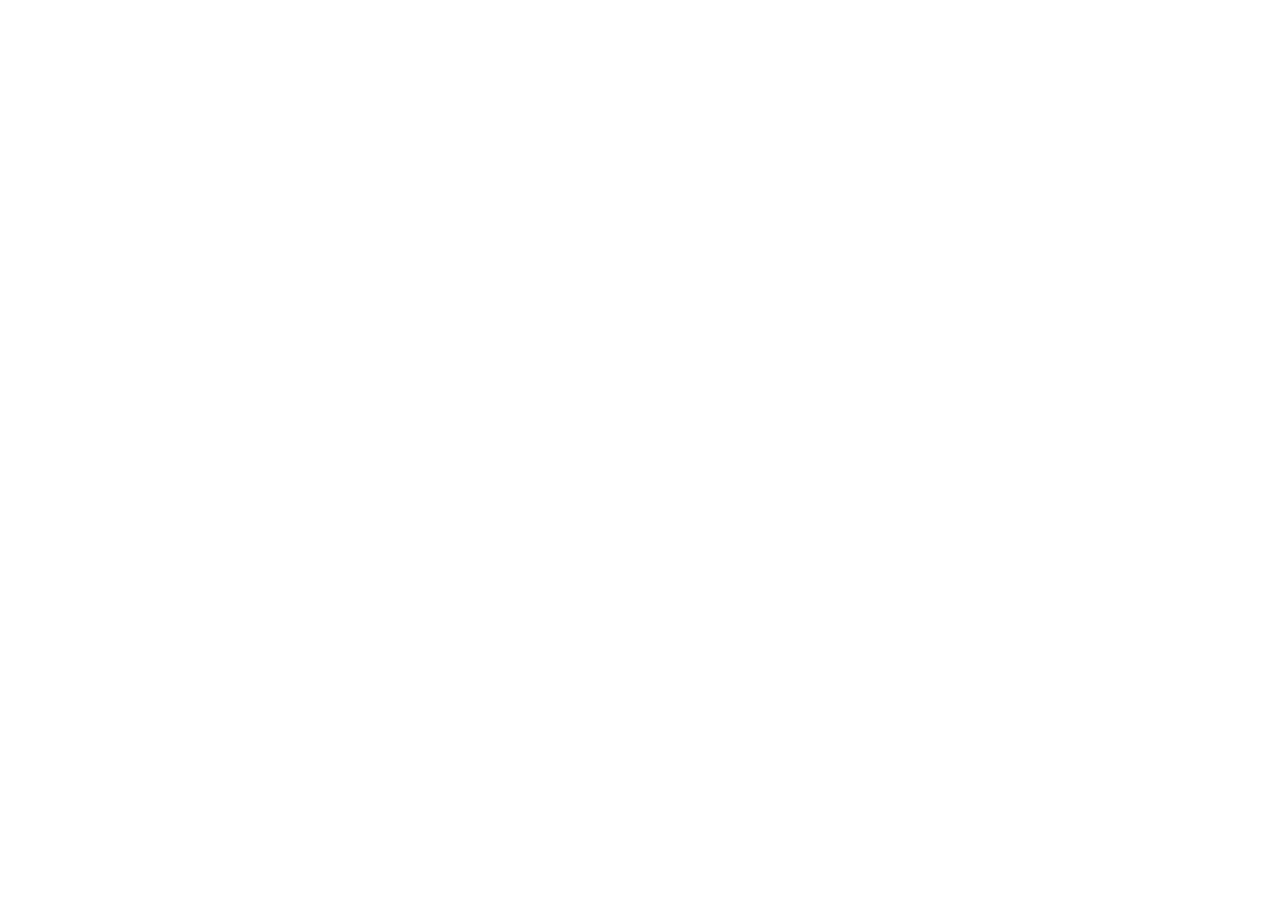
==== index.html @ f2cea769 "Add files via upload" ====
<!DOCTYPE html>
<html lang="en">


<head>
<meta charset="UTF-8">
<meta name="viewport" content="width=device-width, initial-scale=1.0">
<title>Document</title>
</head>
<style>

body{
margin:0px;
BACKGROUND:white;
}

#back
{
    width:50%;
    //background:blue;
}

body{
margin:0px;
}

#bg
{
width:113%;
margin:auto;
}




</style>


<body>
        <div id="bg">
            <video id="video" autoplay loop muted style="width:100%" ;>
            <source src="images/table.mp4" type="video/mp4" >
            Your browser does not support video
            </video>
        </div>

    
    

<script>


function redirect()
{


    //alert("redirecting....!")
     //document.bgColor="green"
     window.location="pianoapp.html"

}

function settimer()
{
    clearInterval(t1)
    alert("timer is stoped")
}

var t1 = setTimeout("redirect()",3000)

</script>
</body>
</html>
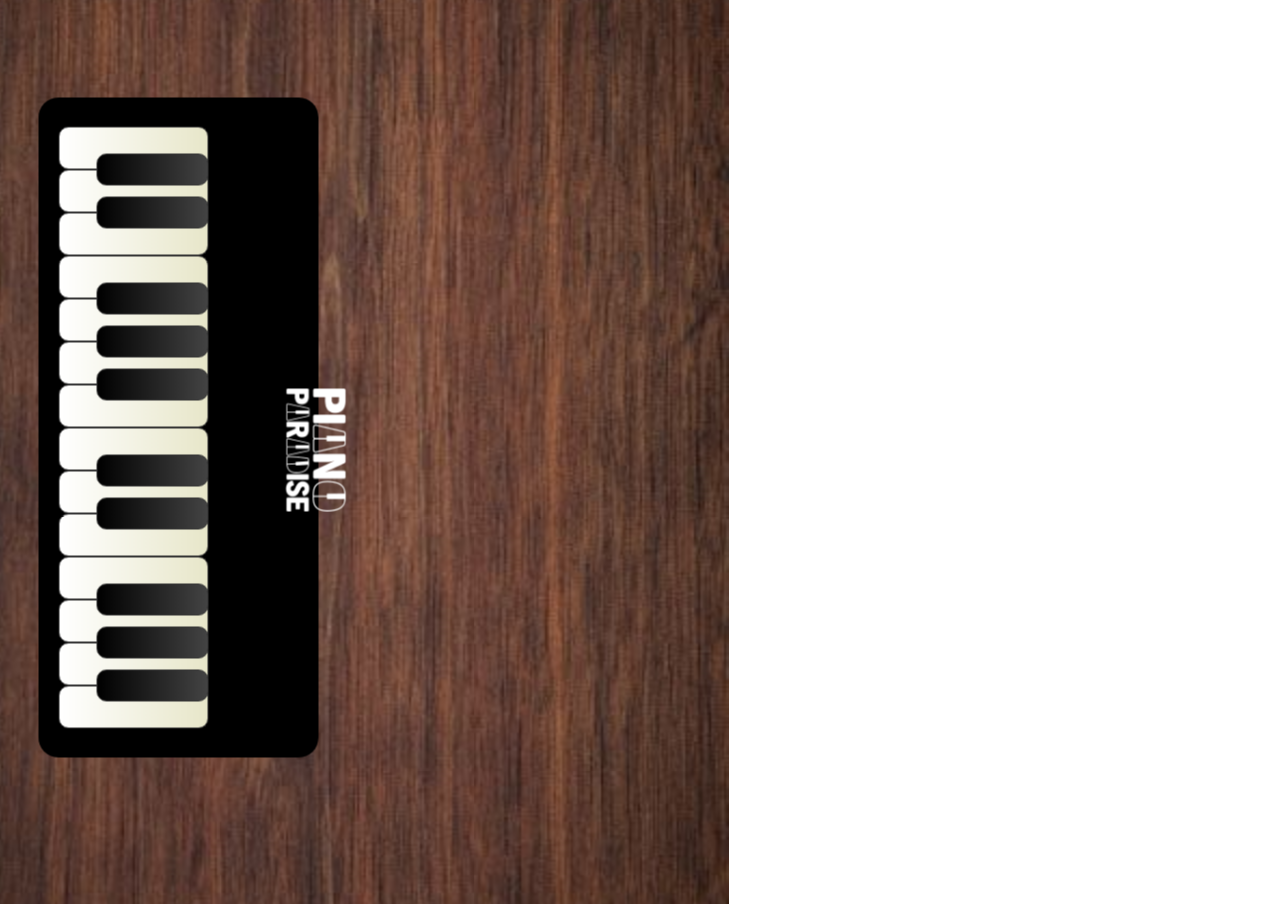
==== commit 6e5f4d35: "Add files via upload" ====
--- a/index.html
+++ b/index.html
@@ -1,73 +1,103 @@
+
 <!DOCTYPE html>
 <html lang="en">
 
-
 <head>
-<meta charset="UTF-8">
-<meta name="viewport" content="width=device-width, initial-scale=1.0">
-<title>Document</title>
+    <meta charset="UTF-8">
+    <meta http-equiv="X-UA-Compatible" content="IE=edge">
+    <meta name="viewport" content="width=device-width, initial-scale=1.0">
+    <title>Piano</title>
+    <link rel="stylesheet" href="stylee.css">
+    <script src="script.js" defer></script>
 </head>
-<style>
-
-body{
-margin:0px;
-BACKGROUND:white;
-}
-
-#back
-{
-    width:50%;
-    //background:blue;
-}
-
-body{
-margin:0px;
-}
-
-#bg
-{
-width:113%;
-margin:auto;
-}
-
-
-
-
-</style>
 
 
 <body>
-        <div id="bg">
-            <video id="video" autoplay loop muted style="width:100%" ;>
-            <source src="images/table.mp4" type="video/mp4" >
-            Your browser does not support video
-            </video>
+
+    <div class="bg"><img src="images/pianotable.jpg" width="100%" height="100%"></div>
+    
+    <div class="area"></div>
+
+    <div class="logo"><img src="images/logoo.png" width="100%"></div>
+
+    <div class="piano">
+        <div data-note="c3" class="key white">
         </div>
+        <div data-note="c3#" class="key black">
+        </div>
+        <div data-note="d3" class="key white">
+        </div>
+        <div data-note="d3#" class="key black">
+        </div>
+        <div data-note="e3" class="key white">
+        </div>
+        <div data-note="f3" class="key white">
+        </div>
+        <div data-note="f3#" class="key black">
+        </div>
+        <div data-note="g3" class="key white">
+        </div>
+        <div data-note="g3#" class="key black">
+        </div>
+        <div data-note="a3" class="key white">
+        </div>
+        <div data-note="a3#" class="key black">
+        </div>
+        <div data-note="b3" class="key white">
+        </div>
+        <div data-note="c4" class="key white">
+        </div>
+        <div data-note="c4#" class="key black">
+        </div>
+        <div data-note="d4" class="key white">
+        </div>
+        <div data-note="d4#" class="key black">
+        </div>
+        <div data-note="e4" class="key white">
+        </div>
+        <div data-note="f4" class="key white">
+        </div>
+        <div data-note="f4#" class="key black">
+        </div>
+        <div data-note="g4" class="key white">
+        </div>
+        <div data-note="g4#" class="key black">
+        </div>
+        <div data-note="a4" class="key white">
+        </div>
+        <div data-note="a4#" class="key black">
+        </div>
+        <div data-note="b4" class="key white">
+        </div>
+        
+        
+    </div>
 
-    
-    
+    <audio id="c3" src="samples/c3.mp3"></audio>
+    <audio id="c3#" src="samples/c-3.mp3"></audio>
+    <audio id="d3" src="samples/d3.mp3"></audio>
+    <audio id="d3#" src="samples/d-3.mp3"></audio>
+    <audio id="e3" src="samples/e3.mp3"></audio>
+    <audio id="f3" src="samples/f3.mp3"></audio>
+    <audio id="f3#" src="samples/f-3.mp3"></audio>
+    <audio id="g3" src="samples/g3.mp3"></audio>
+    <audio id="g3#" src="samples/g-3.mp3"></audio>
+    <audio id="a3" src="samples/a3.mp3"></audio>
+    <audio id="a3#" src="samples/a-3.mp3"></audio>
+    <audio id="b3" src="samples/B3.wav"></audio>
+    <audio id="c4" src="samples/c4.mp3"></audio>
+    <audio id="c4#" src="samples/c-4.mp3"></audio>
+    <audio id="d4" src="samples/d4.mp3"></audio>
+    <audio id="d4#" src="samples/D-4.wav"></audio>
+    <audio id="e4" src="samples/E4.wav"></audio>
+    <audio id="f4" src="samples/f4.mp3"></audio>
+    <audio id="f4#" src="samples/f-4.mp3"></audio>
+    <audio id="g4" src="samples/g4.mp3"></audio>
+    <audio id="g4#" src="samples/g-4.mp3"></audio>
+    <audio id="a4" src="samples/a4.mp3"></audio>
+    <audio id="a4#" src="samples/a-4.wav"></audio>
+    <audio id="b4" src="samples/B4.wav"></audio>
 
-<script>
+</body>
 
-
-function redirect()
-{
-
-
-    //alert("redirecting....!")
-     //document.bgColor="green"
-     window.location="pianoapp.html"
-
-}
-
-function settimer()
-{
-    clearInterval(t1)
-    alert("timer is stoped")
-}
-
-var t1 = setTimeout("redirect()",3000)
-
-</script>
-</body>
-</html>+</html>
--- a/stylee.css
+++ b/stylee.css
@@ -0,0 +1,193 @@
+*,
+*::before,
+*::after {
+    box-sizing: border-box;
+}
+
+body {
+    bakground-color: #d896ac;
+    margin: 0;
+    min-height: 100vh;
+    display: flex;
+    flex-wrap: wrap;
+    justify-content: center;
+    align-items: center;
+    position: fixed;
+}
+.bg
+{
+    width:250%;
+    height: 100%;
+    position:fixed;
+    z-index: -2;
+}
+.area
+{
+    width:660px;
+    height:280px;
+    background: black;
+    margin:auto;
+    margin-top: 200px;
+    margin-left: -45px;
+    border-radius: 20px;
+    box-hadow: 15px 15px 20px rgb(31, 27, 27);
+    position:absolute;
+    z-index:-1;
+}
+.logo
+{
+    width:22%;
+    heigt:40px;
+    backround: green;
+    margin:auto;
+    top:380px;
+    lft:150px;
+    position:absolute;
+    z-index: 2;
+}
+.piano {
+    display: flex;
+    margin-top: 0;
+    margin-left: -45px;
+    position: relative;
+    top: 50px;
+}
+
+.key {
+    height: calc(var(--width)*3.5);
+    width: var(--width);
+    margin-top: 190px;
+    
+}
+
+.white {
+    --width: 43px;
+    background-image: linear-gradient(#e7e6c9,#ffffff);
+    border: 1px solid #333;
+    border-radius: 10px;
+    box-sadow: 0px 0px 30px  rgb(255, 231, 180);
+    transition: 200ms;
+    cursor: pointer;
+    
+}
+
+.black {
+    --width: 32px;
+    background-image: linear-gradient(#434343,#000000);
+    border: 1px solid #333;
+    margin-left: calc(var(--width)/-2);
+    margin-right: calc(var(--width)/-2);
+    z-index: 2;
+    border-radius: 10px;
+    transition: 200ms;
+    cursor: pointer;
+}
+
+.white.active {
+    background-image: linear-gradient(#ffffff,#e7e6c9);
+}
+
+.black.active {
+    background-image: linear-gradient(#000000,#434343);
+}
+
+
+.piano .key:hover {
+    background-color: rgb(140, 101, 230);
+}
+
+
+/* Extra small devices (phones, 600px and down) */
+@media only screen and (max-width: 600px) 
+{
+    body {
+        rotate: 90deg;
+    }
+
+    .container {
+        width: 550px;
+        flex-shrink: 0;
+    }
+
+    .black-key {
+        width: 30px;
+    }
+
+    #w {
+        left: 5%;
+    }
+
+    #e {
+        left: 16%;
+    }
+
+    #t {
+        left: 37.5%;
+    }
+
+    #y {
+        left: 48%;
+    }
+
+    #u {
+        right: 35%;
+    }
+
+    #o {
+        right: 14.5%;
+    }
+
+    #p {
+        right: 4%;
+    }
+
+}
+
+
+/* Small devices (portrait tablets and large phones, 600px and up) */
+@media only screen and (min-width: 600px) 
+{
+	
+    body {
+        rotate: 90deg;
+    }
+
+    .container {
+        width: 550px;
+        flex-shrink: 0;
+    }
+
+    .black-key {
+        width: 30px;
+    }
+
+    #w {
+        left: 5%;
+    }
+
+    #e {
+        left: 16%;
+    }
+
+    #t {
+        left: 37.5%;
+    }
+
+    #y {
+        left: 48%;
+    }
+
+    #u {
+        right: 35%;
+    }
+
+    #o {
+        right: 14.5%;
+    }
+
+    #p {
+        right: 4%;
+    }
+}
+
+
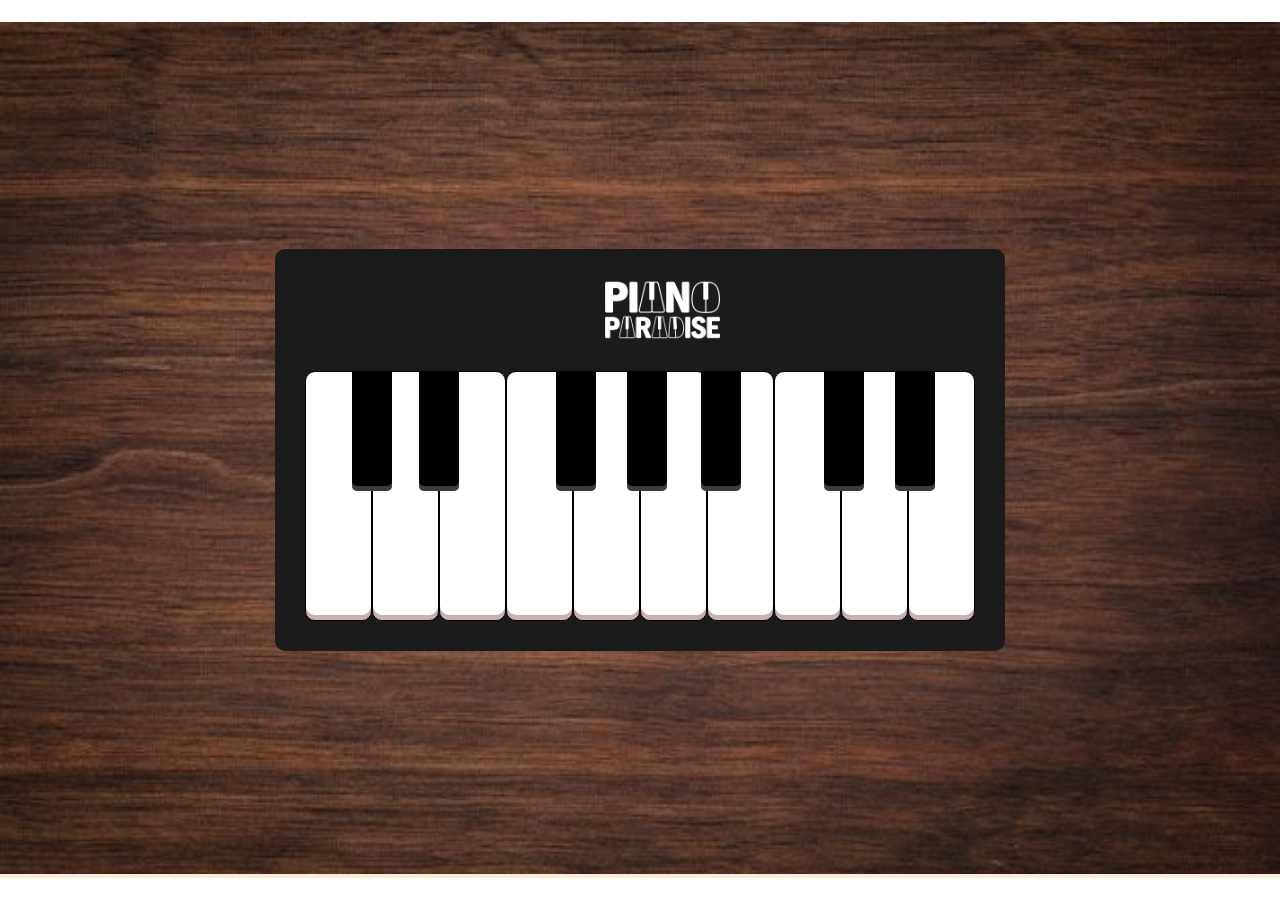
==== commit d2fda372: "Add files via upload" ====
--- a/index.html
+++ b/index.html
@@ -1,103 +1,55 @@
-
 <!DOCTYPE html>
 <html lang="en">
 
 <head>
     <meta charset="UTF-8">
     <meta http-equiv="X-UA-Compatible" content="IE=edge">
-    <meta name="viewport" content="width=device-width, initial-scale=1.0">
-    <title>Piano</title>
-    <link rel="stylesheet" href="stylee.css">
-    <script src="script.js" defer></script>
+    <meta name="viewport" content="width=device-width, initial-scale=1.0, user-scalable=no">
+    <title>Web Piano - by Tushar Soni</title>
+    <link rel="stylesheet" href="style.css">
 </head>
-
 
 <body>
 
-    <div class="bg"><img src="images/pianotable.jpg" width="100%" height="100%"></div>
-    
-    <div class="area"></div>
-
-    <div class="logo"><img src="images/logoo.png" width="100%"></div>
-
-    <div class="piano">
-        <div data-note="c3" class="key white">
-        </div>
-        <div data-note="c3#" class="key black">
-        </div>
-        <div data-note="d3" class="key white">
-        </div>
-        <div data-note="d3#" class="key black">
-        </div>
-        <div data-note="e3" class="key white">
-        </div>
-        <div data-note="f3" class="key white">
-        </div>
-        <div data-note="f3#" class="key black">
-        </div>
-        <div data-note="g3" class="key white">
-        </div>
-        <div data-note="g3#" class="key black">
-        </div>
-        <div data-note="a3" class="key white">
-        </div>
-        <div data-note="a3#" class="key black">
-        </div>
-        <div data-note="b3" class="key white">
-        </div>
-        <div data-note="c4" class="key white">
-        </div>
-        <div data-note="c4#" class="key black">
-        </div>
-        <div data-note="d4" class="key white">
-        </div>
-        <div data-note="d4#" class="key black">
-        </div>
-        <div data-note="e4" class="key white">
-        </div>
-        <div data-note="f4" class="key white">
-        </div>
-        <div data-note="f4#" class="key black">
-        </div>
-        <div data-note="g4" class="key white">
-        </div>
-        <div data-note="g4#" class="key black">
-        </div>
-        <div data-note="a4" class="key white">
-        </div>
-        <div data-note="a4#" class="key black">
-        </div>
-        <div data-note="b4" class="key white">
-        </div>
-        
-        
+    <div id="bg">
+        <img src="images/pianotable.jpg" width="100%" height="">
     </div>
 
-    <audio id="c3" src="samples/c3.mp3"></audio>
-    <audio id="c3#" src="samples/c-3.mp3"></audio>
-    <audio id="d3" src="samples/d3.mp3"></audio>
-    <audio id="d3#" src="samples/d-3.mp3"></audio>
-    <audio id="e3" src="samples/e3.mp3"></audio>
-    <audio id="f3" src="samples/f3.mp3"></audio>
-    <audio id="f3#" src="samples/f-3.mp3"></audio>
-    <audio id="g3" src="samples/g3.mp3"></audio>
-    <audio id="g3#" src="samples/g-3.mp3"></audio>
-    <audio id="a3" src="samples/a3.mp3"></audio>
-    <audio id="a3#" src="samples/a-3.mp3"></audio>
-    <audio id="b3" src="samples/B3.wav"></audio>
-    <audio id="c4" src="samples/c4.mp3"></audio>
-    <audio id="c4#" src="samples/c-4.mp3"></audio>
-    <audio id="d4" src="samples/d4.mp3"></audio>
-    <audio id="d4#" src="samples/D-4.wav"></audio>
-    <audio id="e4" src="samples/E4.wav"></audio>
-    <audio id="f4" src="samples/f4.mp3"></audio>
-    <audio id="f4#" src="samples/f-4.mp3"></audio>
-    <audio id="g4" src="samples/g4.mp3"></audio>
-    <audio id="g4#" src="samples/g-4.mp3"></audio>
-    <audio id="a4" src="samples/a4.mp3"></audio>
-    <audio id="a4#" src="samples/a-4.wav"></audio>
-    <audio id="b4" src="samples/B4.wav"></audio>
+    <div class="container">
 
+        <div class="piano-container">
+
+            <div class="piano-header">
+                <img src="images/logoo.png" width="18%">
+            </div>
+
+            <div class="keys-container">
+                <div class="black-container">
+                    <div id="w" class="black-key"></div>
+                    <div id="e" class="black-key"></div>
+                    <div id="t" class="black-key"></div>
+                    <div id="y" class="black-key"></div>
+                    <div id="u" class="black-key"></div>
+                    <div id="o" class="black-key"></div>
+                    <div id="p" class="black-key"></div>
+                </div>
+                <div id="a" class="white-key"></div>
+                <div id="s" class="white-key"></div>
+                <div id="d" class="white-key"></div>
+                <div id="f" class="white-key"></div>
+                <div id="g" class="white-key"></div>
+                <div id="h" class="white-key"></div>
+                <div id="j" class="white-key"></div>
+                <div id="k" class="white-key"></div>
+                <div id="l" class="white-key"></div>
+                <div id=";" class="white-key"></div>
+            </div>
+
+        </div>
+
+    </div>
+
+    <script src="script.js"></script>
 </body>
 
-</html>
+</html>
--- a/style.css
+++ b/style.css
@@ -0,0 +1,247 @@
+* {
+    margin: 0;
+    padding: 0;
+    box-sizing: border-box;
+}
+
+body {
+    width: 100%;
+    height: 100vh;
+    background-color: rgb(255, 255, 255);
+    display: flex;
+    justify-content: center;
+    font-family: Arial, Helvetica, sans-serif;
+    align-items: center;
+}
+#bg
+{
+    width: 100%;
+    background-color: antiquewhite;
+    position: fixed;
+    z-index: -5;
+}
+.container {
+    width: 750px;
+    aspect-ratio: 16/9;
+    padding: 10px;
+}
+
+.piano-container {
+    user-select: none;
+    display: flex;
+    justify-content: space-between;
+    flex-direction: column;
+    align-items: center;
+    width: 100%;
+    height: 100%;
+    padding: 30px;
+    color: white;
+    background-color: #1b1b1b;
+    border-radius: 10px;
+}
+
+.piano-header {
+    margin-top: -15px;
+    margin-left: 85%;
+    display: flex;
+    justify-content: space-between;
+    align-items: center;
+    padding: 15px;
+    width: 100%;
+}
+
+.piano-header h3 {
+    font-size: 20px;
+}
+
+.piano-header input {
+    cursor: pointer;
+}
+
+.volume-container {
+    display: flex;
+    justify-content: center;
+    align-items: center;
+}
+
+.volume-container span {
+    display: inline-block;
+    margin: 0 10px;
+}
+
+.keys-container {
+    position: relative;
+    display: flex;
+    align-items: flex-end;
+    align-self: flex-end;
+    justify-content: center;
+    width: 100%;
+    height: 250px;
+}
+
+.white-key {
+    background-color: white;
+    color: grey;
+    flex-grow: 1;
+    cursor: pointer;
+    border: 1px solid black;
+    display: flex;
+    justify-content: center;
+    align-items: flex-end;
+    padding: 20px;
+    height: 100%;
+    border-radius: 10px;
+    box-shadow: 0px -5px 0 0px rgba(123, 59, 59, 0.4) inset;
+    user-select: none;
+}
+
+.white-key:hover{
+    background: linear-gradient(to bottom, white, rgb(235, 235, 235));
+    box-shadow: none;
+}
+.black-key:hover{
+    background: linear-gradient(to bottom, black, rgb(43, 43, 43));
+    box-shadow: none;
+}
+
+.white-key:active {
+    background: linear-gradient(to bottom, white, rgb(235, 235, 235));
+    box-shadow: none;
+}
+
+.black-container {
+    position: absolute;
+    top: 0;
+    display: flex;
+    width: 100%;
+}
+
+.black-key {
+    position: absolute;
+    width: 40px;
+    height: 120px;
+    top: 0;
+    display: flex;
+    justify-content: center;
+    align-items: flex-end;
+    cursor: pointer;
+    user-select: none;
+    padding: 10px;
+    color: grey;
+    text-transform: uppercase;
+    background-color: black;
+    border-radius: 0 0 5px 5px;
+    box-shadow: 0 -5px 0 0px rgba(128, 128, 128, 0.466) inset;
+}
+
+.black-key:active {
+    background: linear-gradient(to bottom, black, rgb(43, 43, 43));
+    box-shadow: none;
+}
+
+.active-black {
+    background: linear-gradient(to bottom, black, rgb(43, 43, 43));
+    box-shadow: none;
+}
+
+.active-white {
+    background: linear-gradient(to bottom, white, rgb(235, 235, 235));
+    box-shadow: none;
+}
+
+#w {
+    left: 7%;
+}
+
+#e {
+    left: 17%;
+}
+
+#t {
+    left: 37.5%;
+}
+
+#y {
+    left: 48%;
+}
+
+#u {
+    right: 35%;
+}
+
+#o {
+    right: 16.5%;
+}
+
+#p {
+    right: 6%;
+}
+
+@media screen and (max-width:568px) {
+    body {
+        rotate: 90deg;
+        display: flex;
+    justify-content: center;
+    font-family: Arial, Helvetica, sans-serif;
+    align-items: center;
+    position: fixed;
+    }
+
+    #bg
+{
+    width: 240%;
+    position: fixed;
+    z-index: -5;
+}
+    .container {
+        width: 550px;
+        flex-shrink: 0;
+    }
+    .piano-header {
+        margin-top: -25px;
+        margin-left: 80%;
+        display: flex;
+        justify-content: space-between;
+        align-items: center;
+        padding: 15px;
+        width: 100%;
+    }
+    .black-key {
+        width: 30px;
+    }
+
+    #w {
+        left: 5%;
+    }
+
+    #e {
+        left: 16%;
+    }
+
+    #t {
+        left: 37.5%;
+    }
+
+    #y {
+        left: 48%;
+    }
+
+    #u {
+        right: 35%;
+    }
+
+    #o {
+        right: 14.5%;
+    }
+
+    #p {
+        right: 4%;
+    }
+}
+
+@media screen and (max-width:328px) {
+    .container {
+        width: 350px;
+        flex-shrink: 0;
+    }
+}
